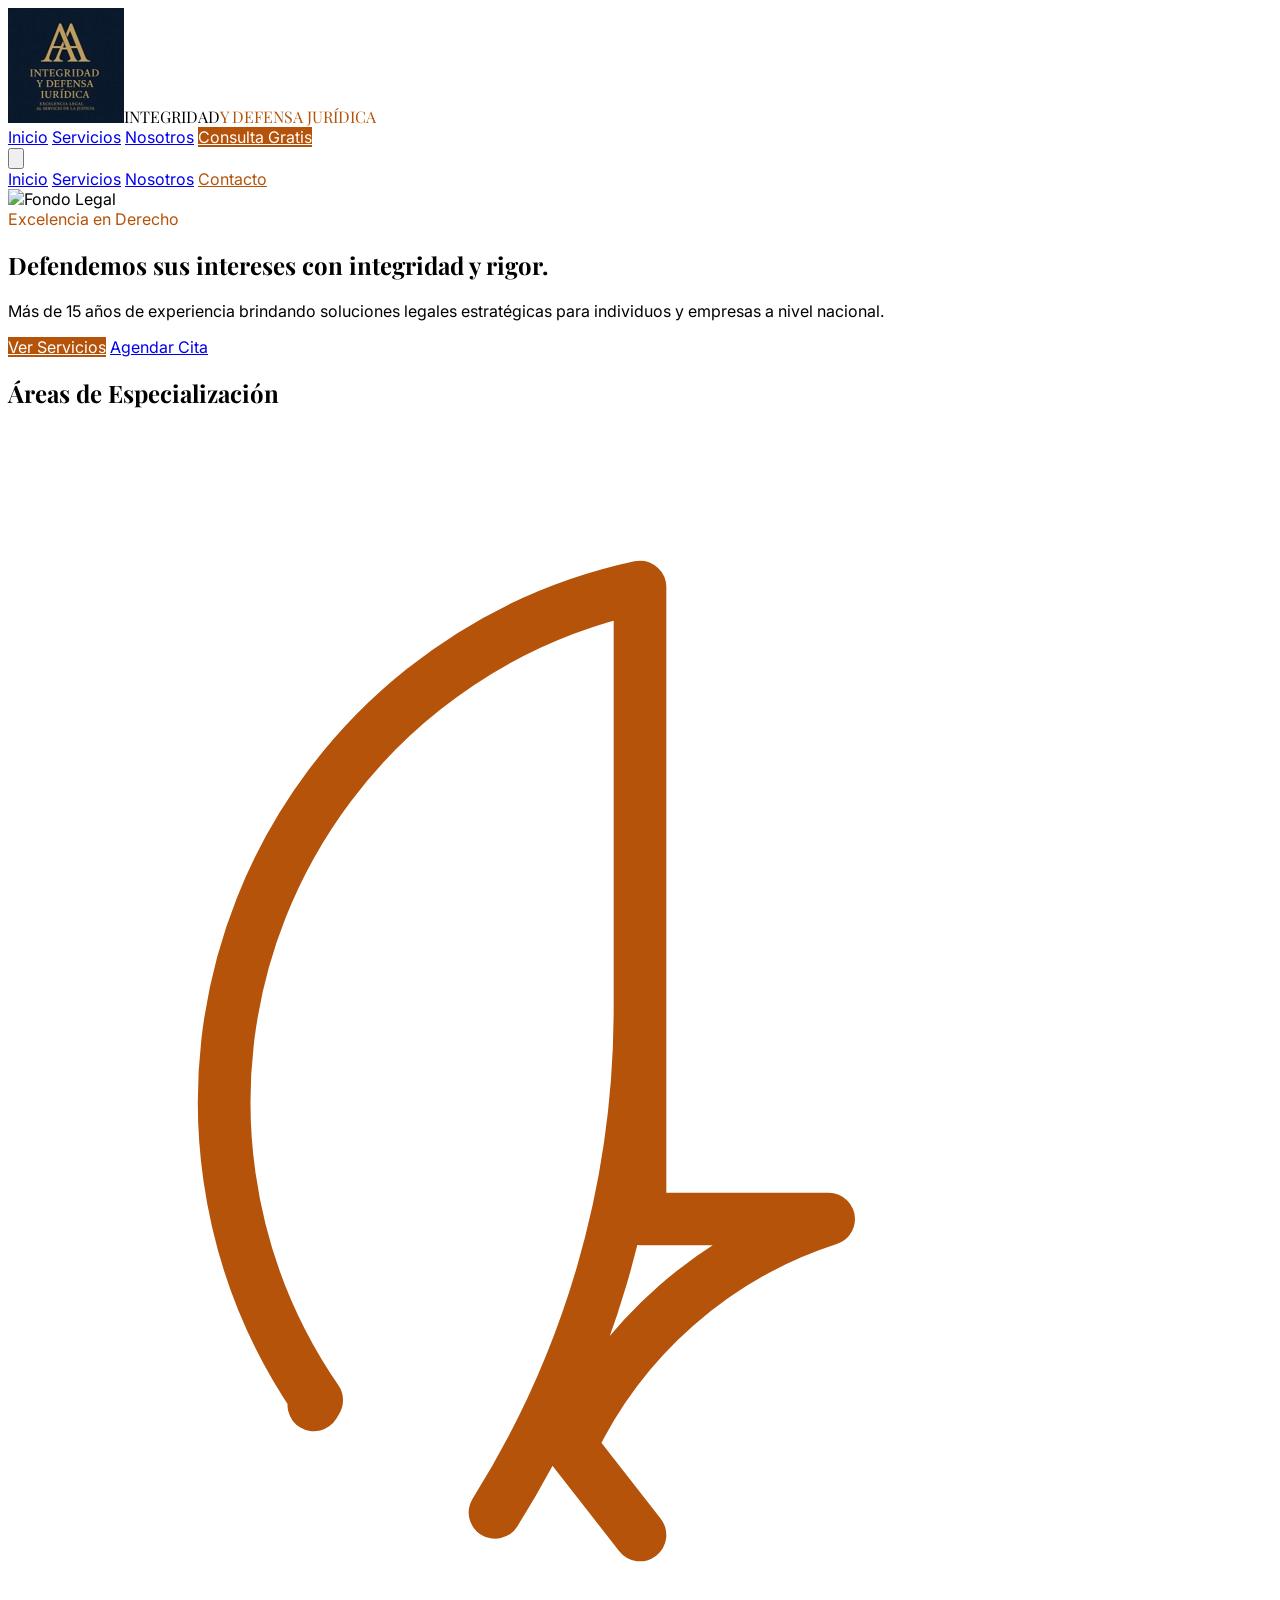
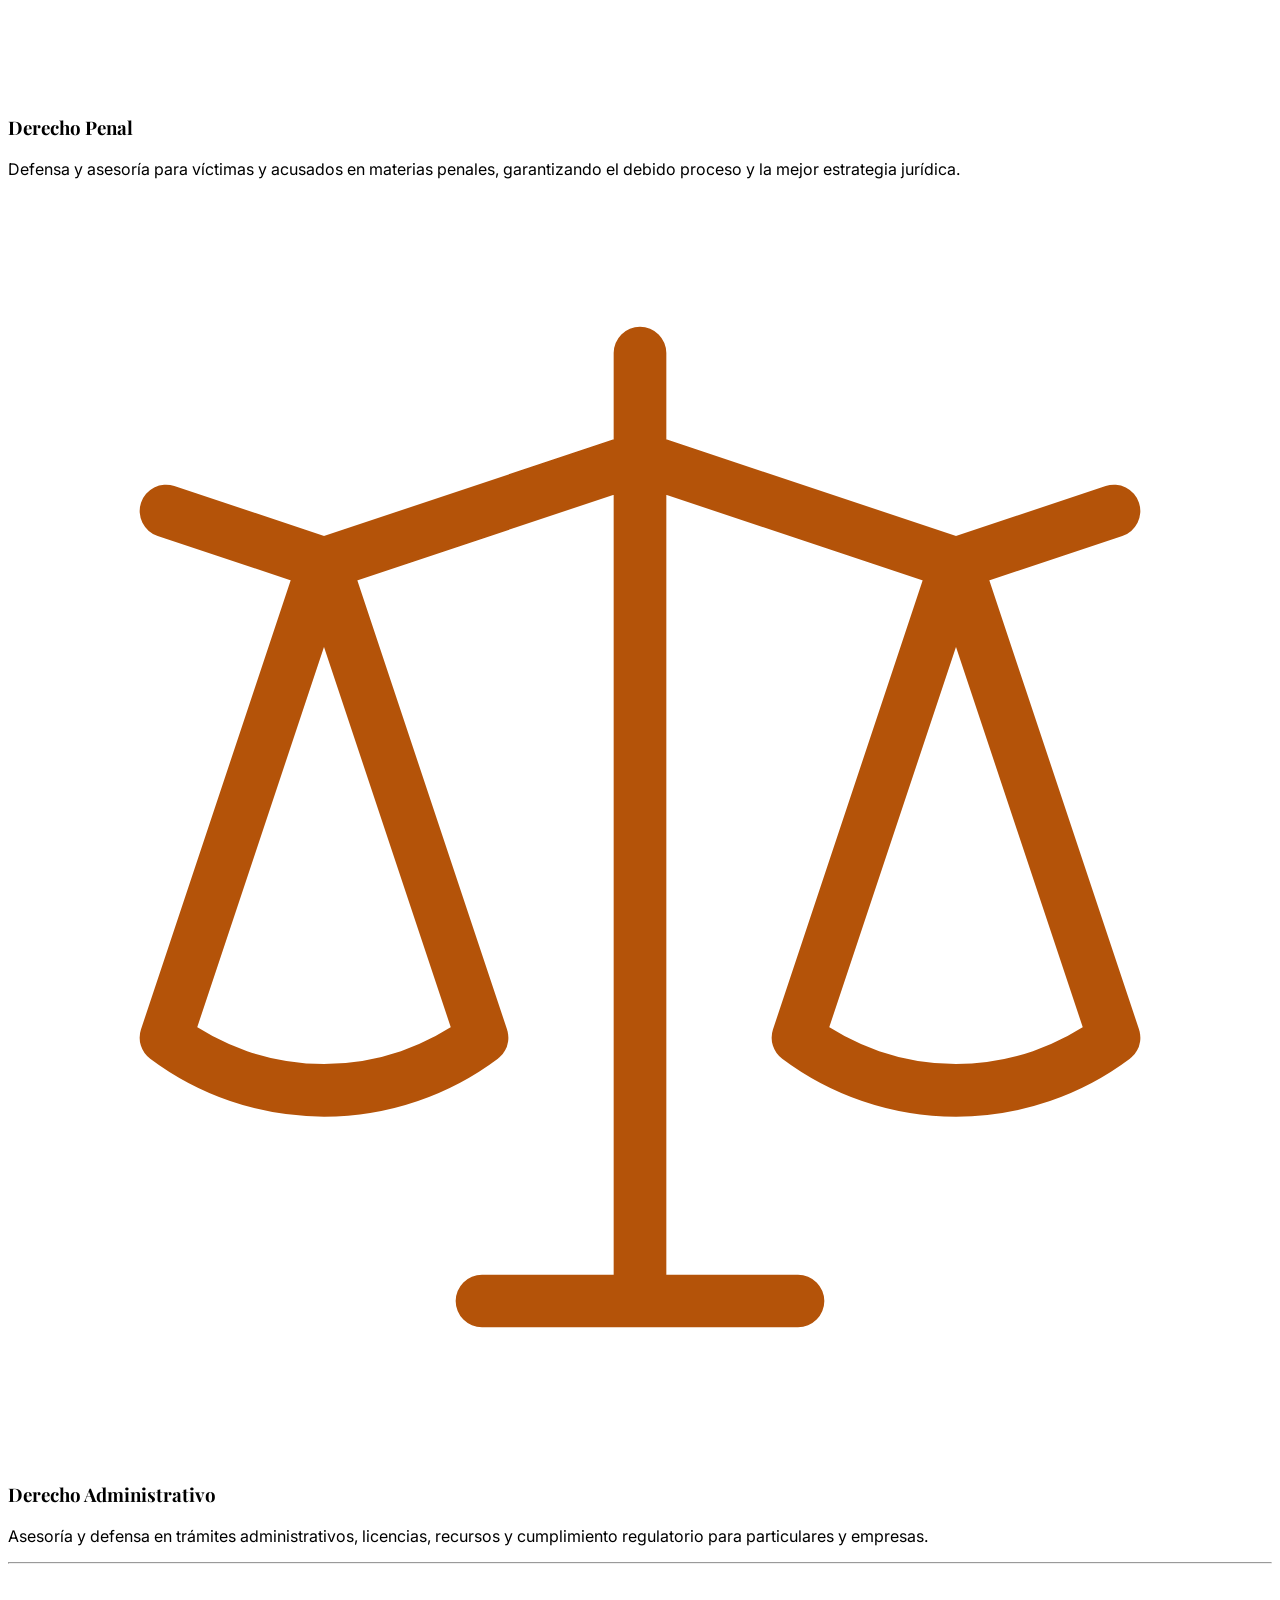
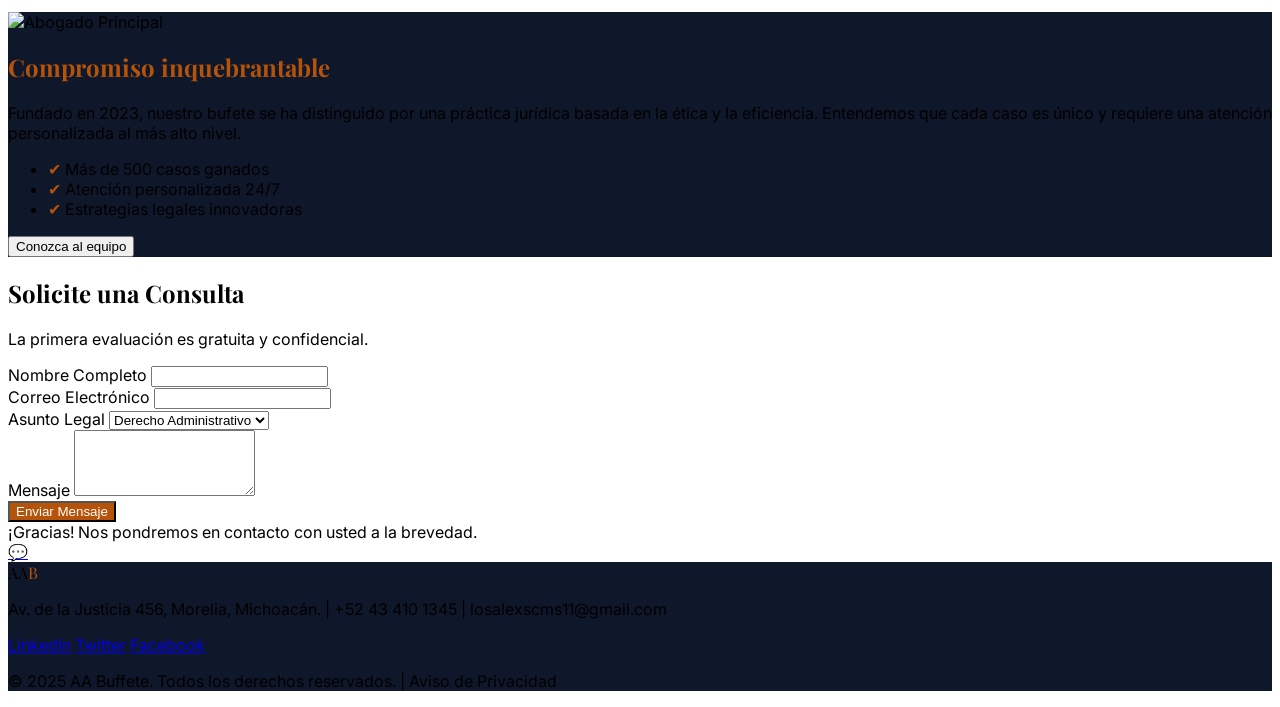
==== public/index.html @ da5827b7 "feat: Initialize Firebase project with hosting configuration and a basic landing page, restructuring" ====
<!DOCTYPE html>
<html lang="es">

<head>
  <meta charset="UTF-8">
  <meta name="viewport" content="width=device-width, initial-scale=1.0">
  <title>Integridad y Defensa Jurídica - Bufete de Abogados</title>
  <script src="https://cdn.tailwindcss.com"></script>
  <link
    href="https://fonts.googleapis.com/css2?family=Playfair+Display:wght@400;700&family=Inter:wght@300;400;600&display=swap"
    rel="stylesheet">
  <link rel="stylesheet" href="style.css">
  </style>
</head>

<body class="bg-slate-50 text-slate-900">

  <!-- Navegación -->
  <nav class="fixed w-full z-50 glass shadow-sm border-b border-slate-200">
    <div class="max-w-7xl mx-auto px-4 sm:px-6 lg:px-8">
      <div class="flex justify-between h-20 items-center">
        <div class="flex-shrink-0 flex items-center">
          <img src="logoAA.jpg" alt="Logo" class="h-16 mr-2 inline-block"><span
            class="text-2xl font-serif font-bold text-navy tracking-wider">INTEGRIDAD<span class="text-gold">Y DEFENSA
              JURÍDICA</span></span>
        </div>
        <div class="hidden md:block">
          <div class="ml-10 flex items-baseline space-x-8">
            <a href="#inicio"
              class="nav-link text-navy font-semibold px-3 py-2 text-sm uppercase tracking-wider">Inicio</a>
            <a href="#servicios"
              class="nav-link text-navy font-semibold px-3 py-2 text-sm uppercase tracking-wider">Servicios</a>
            <a href="#nosotros"
              class="nav-link text-navy font-semibold px-3 py-2 text-sm uppercase tracking-wider">Nosotros</a>
            <a href="#contacto"
              class="btn-gold px-6 py-2 rounded-sm text-sm font-bold uppercase tracking-widest shadow-lg">Consulta
              Gratis</a>
          </div>
        </div>
        <div class="md:hidden">
          <button id="mobile-menu-button" class="text-navy focus:outline-none">
            <svg class="h-6 w-6" fill="none" viewBox="0 0 24 24" stroke="currentColor">
              <path stroke-linecap="round" stroke-linejoin="round" stroke-width="2" d="4 6h16M4 12h16m-7 6h7" />
            </svg>
          </button>
        </div>
      </div>
    </div>
    <!-- Menú Móvil -->
    <div id="mobile-menu" class="hidden md:hidden bg-white border-t border-slate-200 px-4 py-4 space-y-2">
      <a href="#inicio" class="block px-3 py-2 text-navy font-semibold">Inicio</a>
      <a href="#servicios" class="block px-3 py-2 text-navy font-semibold">Servicios</a>
      <a href="#nosotros" class="block px-3 py-2 text-navy font-semibold">Nosotros</a>
      <a href="#contacto" class="block px-3 py-2 text-gold font-bold">Contacto</a>
    </div>
  </nav>

  <!-- Sección Hero -->
  <section id="inicio" class="relative h-screen flex items-center pt-20 overflow-hidden">
    <div class="absolute inset-0 z-0">
      <img src="https://images.unsplash.com/photo-1589829545856-d10d557cf95f?auto=format&fit=crop&q=80&w=2000"
        alt="Fondo Legal" class="w-full h-full object-cover opacity-20 grayscale">
      <div class="absolute inset-0 bg-gradient-to-r from-slate-50 via-slate-50 to-transparent"></div>
    </div>

    <div class="max-w-7xl mx-auto px-4 sm:px-6 lg:px-8 relative z-10">
      <div class="max-w-2xl">
        <span class="text-gold font-bold uppercase tracking-widest text-sm mb-4 block">Excelencia en
          Derecho</span>
        <h1 class="text-5xl md:text-7xl font-serif text-navy mb-6 leading-tight">Defendemos sus intereses con
          <span class="italic">integridad</span> y rigor.
        </h1>
        <p class="text-lg text-slate-600 mb-8 leading-relaxed">
          Más de 15 años de experiencia brindando soluciones legales estratégicas para individuos y empresas a
          nivel nacional.
        </p>
        <div class="flex space-x-4">
          <a href="#servicios" class="btn-gold px-8 py-4 rounded-sm font-bold shadow-xl">Ver Servicios</a>
          <a href="#contacto"
            class="border border-navy text-navy px-8 py-4 rounded-sm font-bold hover:bg-navy hover:text-white transition-all">Agendar
            Cita</a>
        </div>
      </div>
    </div>
  </section>

  <!-- Sección de Servicios -->
  <section id="servicios" class="py-24 bg-white">
    <div class="max-w-7xl mx-auto px-4 sm:px-6 lg:px-8">
      <div class="text-center mb-20">
        <h2 class="text-4xl font-serif text-navy mb-4">Áreas de Especialización</h2>
        <div class="h-1 w-20 bg-gold mx-auto"></div>
      </div>

      <div class="grid md:grid-cols-2 gap-8">
        <!-- Servicio: Derecho Penal -->
        <div class="p-8 border border-slate-100 hover:shadow-2xl transition-shadow bg-slate-50 group">
          <div class="text-gold mb-6 group-hover:scale-110 transition-transform duration-300">
            <svg class="w-12 h-12" fill="none" stroke="currentColor" viewBox="0 0 24 24">
              <path stroke-linecap="round" stroke-linejoin="round" stroke-width="1"
                d="M12 11c0 3.517-1.009 6.799-2.753 9.571m-3.44-2.04l.054-.09A10.003 10.003 0 0112 3v12m0 0h3.582a8.217 8.217 0 00-4.902 4.31L12 21" />
            </svg>
          </div>
          <h3 class="text-xl font-serif font-bold text-navy mb-3">Derecho Penal</h3>
          <p class="text-slate-600 leading-relaxed">Defensa y asesoría para víctimas y acusados en materias
            penales, garantizando el debido proceso y la mejor estrategia jurídica.</p>
        </div>
        <!-- Servicio: Derecho Administrativo -->
        <div class="p-8 border border-slate-100 hover:shadow-2xl transition-shadow bg-slate-50 group">
          <div class="text-gold mb-6 group-hover:scale-110 transition-transform duration-300">
            <svg class="w-12 h-12" fill="none" stroke="currentColor" viewBox="0 0 24 24">
              <path stroke-linecap="round" stroke-linejoin="round" stroke-width="1"
                d="M3 6l3 1m0 0l-3 9a5.002 5.002 0 006.001 0M6 7l3 9M6 7l6-2m6 2l3-1m-3 1l-3 9a5.002 5.002 0 006.001 0M18 7l3 9m-3-9l-6-2m0-2v2m0 16V5m0 16H9m3 0h3" />
            </svg>
          </div>
          <h3 class="text-xl font-serif font-bold text-navy mb-3">Derecho Administrativo</h3>
          <p class="text-slate-600 leading-relaxed">Asesoría y defensa en trámites administrativos, licencias,
            recursos y cumplimiento regulatorio para particulares y empresas.</p>
        </div>
      </div>

    </div>
    <hr>
    <br>
    <br>

  </section>

  <!-- Sección Nosotros -->
  <section id="nosotros" class="py-24 bg-navy text-white overflow-hidden">
    <div class="max-w-7xl mx-auto px-4 sm:px-6 lg:px-8">
      <div class="flex flex-col md:flex-row items-center gap-16">
        <div class="md:w-1/2 relative">
          <div class="absolute -top-4 -left-4 w-32 h-32 border-t-2 border-l-2 border-gold z-0"></div>
          <img src="https://images.unsplash.com/photo-1560250097-0b93528c311a?auto=format&fit=crop&q=80&w=800"
            alt="Abogado Principal"
            class="relative z-10 w-full rounded-sm grayscale hover:grayscale-0 transition-all duration-700 shadow-2xl">
          <div class="absolute -bottom-4 -right-4 w-32 h-32 border-b-2 border-r-2 border-gold z-0"></div>
        </div>
        <div class="md:w-1/2">
          <h2 class="text-4xl font-serif mb-6 italic text-gold">Compromiso inquebrantable</h2>
          <p class="text-lg text-slate-300 mb-6 leading-relaxed">
            Fundado en 2023, nuestro bufete se ha distinguido por una práctica jurídica basada en la ética y
            la eficiencia. Entendemos que cada caso es único y requiere una atención personalizada al más
            alto nivel.
          </p>
          <ul class="space-y-4 mb-8">
            <li class="flex items-center space-x-3">
              <span class="text-gold">✔</span>
              <span>Más de 500 casos ganados</span>
            </li>
            <li class="flex items-center space-x-3">
              <span class="text-gold">✔</span>
              <span>Atención personalizada 24/7</span>
            </li>
            <li class="flex items-center space-x-3">
              <span class="text-gold">✔</span>
              <span>Estrategias legales innovadoras</span>
            </li>
          </ul>
          <button
            class="bg-gold text-white px-10 py-4 font-bold tracking-widest uppercase text-sm hover:bg-white hover:text-navy transition-colors">Conozca
            al equipo</button>
        </div>
      </div>
    </div>
  </section>

  <!-- Sección Contacto -->
  <section id="contacto" class="py-24 bg-slate-50">
    <div class="max-w-4xl mx-auto px-4 sm:px-6 lg:px-8">
      <div class="bg-white p-10 md:p-16 shadow-2xl rounded-sm border-t-4 border-gold">
        <div class="text-center mb-12">
          <h2 class="text-3xl font-serif text-navy mb-2">Solicite una Consulta</h2>
          <p class="text-slate-500 italic">La primera evaluación es gratuita y confidencial.</p>
        </div>
        <form id="contactForm" action="https://formspree.io/f/xdaaojvr" method="POST" class="space-y-6">
          <div class="grid md:grid-cols-2 gap-6">
            <div>
              <label class="block text-xs font-bold uppercase tracking-widest text-navy mb-2">Nombre
                Completo</label>
              <input type="text" name="name" required
                class="w-full bg-slate-50 border-b border-slate-300 py-3 px-4 focus:outline-none focus:border-gold transition-colors">
            </div>
            <div>
              <label class="block text-xs font-bold uppercase tracking-widest text-navy mb-2">Correo
                Electrónico</label>
              <input type="email" name="email" required
                class="w-full bg-slate-50 border-b border-slate-300 py-3 px-4 focus:outline-none focus:border-gold transition-colors">
            </div>
          </div>
          <div>
            <label class="block text-xs font-bold uppercase tracking-widest text-navy mb-2">Asunto
              Legal </label>
            <select name="subject" required
              class="w-full bg-slate-50 border-b border-slate-300 py-3 px-4 focus:outline-none focus:border-gold transition-colors appearance-none">
              <option>Derecho Administrativo</option>
              <option>Derecho Penal</option>

            </select>
          </div>
          <div>
            <label class="block text-xs font-bold uppercase tracking-widest text-navy mb-2">Mensaje</label>
            <textarea rows="4" name="message"
              class="w-full bg-slate-50 border-b border-slate-300 py-3 px-4 focus:outline-none focus:border-gold transition-colors"></textarea>
          </div>
          <div class="text-center">
            <button type="submit"
              class="btn-gold w-full md:w-auto px-12 py-4 font-bold uppercase tracking-widest">Enviar
              Mensaje</button>
          </div>
        </form>
        <div id="success-msg" class="hidden mt-6 p-4 bg-green-50 text-green-700 text-center rounded">
          ¡Gracias! Nos pondremos en contacto con usted a la brevedad.
        </div>
      </div>
    </div>
  </section>

<a href="https://wa.me/51987654321?text=Hola,%20quisiera%20m%C3%A1s%20informaci%C3%B3n." 
   target="_blank"
   class="fixed bottom-6 right-6 w-14 h-14 bg-green-500 text-white rounded-full flex items-center justify-center shadow-lg hover:bg-green-600 transition-colors z-50">
  💬
</a>


  <!-- Footer -->
  <footer class="bg-navy py-12 border-t border-slate-800">
    <div class="max-w-7xl mx-auto px-4 sm:px-6 lg:px-8 text-center">
      <span class="text-xl font-serif font-bold text-white tracking-tight mb-4 block">AA<span
          class="text-gold">B</span></span>
      <p class="text-slate-500 text-sm mb-6">
        Av. de la Justicia 456, Morelia, Michoacán. | +52 43 410 1345 | losalexscms11@gmail.com
      </p>
      <div class="flex justify-center space-x-6 mb-8 text-slate-400">
        <a href="#" class="hover:text-gold transition-colors">LinkedIn</a>
        <a href="#" class="hover:text-gold transition-colors">Twitter</a>
        <a href="#" class="hover:text-gold transition-colors">Facebook</a>
      </div>
      <p class="text-slate-600 text-xs uppercase tracking-widest">
        © 2025 AA Buffete. Todos los derechos reservados. | Aviso de Privacidad
      </p>
    </div>
  </footer>

  <!-- Firebase SDKs (modo compat) -->
<script src="https://www.gstatic.com/firebasejs/12.7.0/firebase-app-compat.js"></script>
<script src="https://www.gstatic.com/firebasejs/12.7.0/firebase-firestore-compat.js"></script>
<script src="https://www.gstatic.com/firebasejs/12.7.0/firebase-analytics-compat.js"></script>

<!-- Tu script personalizado -->
<script src="script.js"></script>
</body>

</html>
---- public/style.css ----
:root {
    --primary: #0f172a;
    --accent: #b45309;
}

body {
    font-family: 'Inter', sans-serif;
    scroll-behavior: smooth;
}

h1,
 h2,
 h3,
 .font-serif {
    font-family: 'Playfair Display', serif;
}

.bg-navy {
    background-color: var(--primary);
}

.text-gold {
    color: var(--accent);
}

.border-gold {
    border-color: var(--accent);
}

.btn-gold {
    background-color: var(--accent);
    color: white;
    transition: all 0.3s ease;
}

.btn-gold:hover {
    background-color: #92400e;
    transform: translateY(-2px);
}

.nav-link {
    position: relative;
}

.nav-link::after {
    content: '';
    position: absolute;
    width: 0;
    height: 2px;
    bottom: -4px;
    left: 0;
    background-color: var(--accent);
    transition: width 0.3s ease;
}

.nav-link:hover::after {
    width: 100%;
}

.glass {
    background: rgba(255, 255, 255, 0.95);
    backdrop-filter: blur(10px);
}
.whatsapp-button {
  display: inline-block;
  background-color: #25D366;
  color: white;
  padding: 12px 24px;
  border-radius: 8px;
  text-decoration: none;
  font-weight: bold;
  transition: background-color 0.3s;
}

.whatsapp-button:hover {
  background-color: #1ebe5a;
}
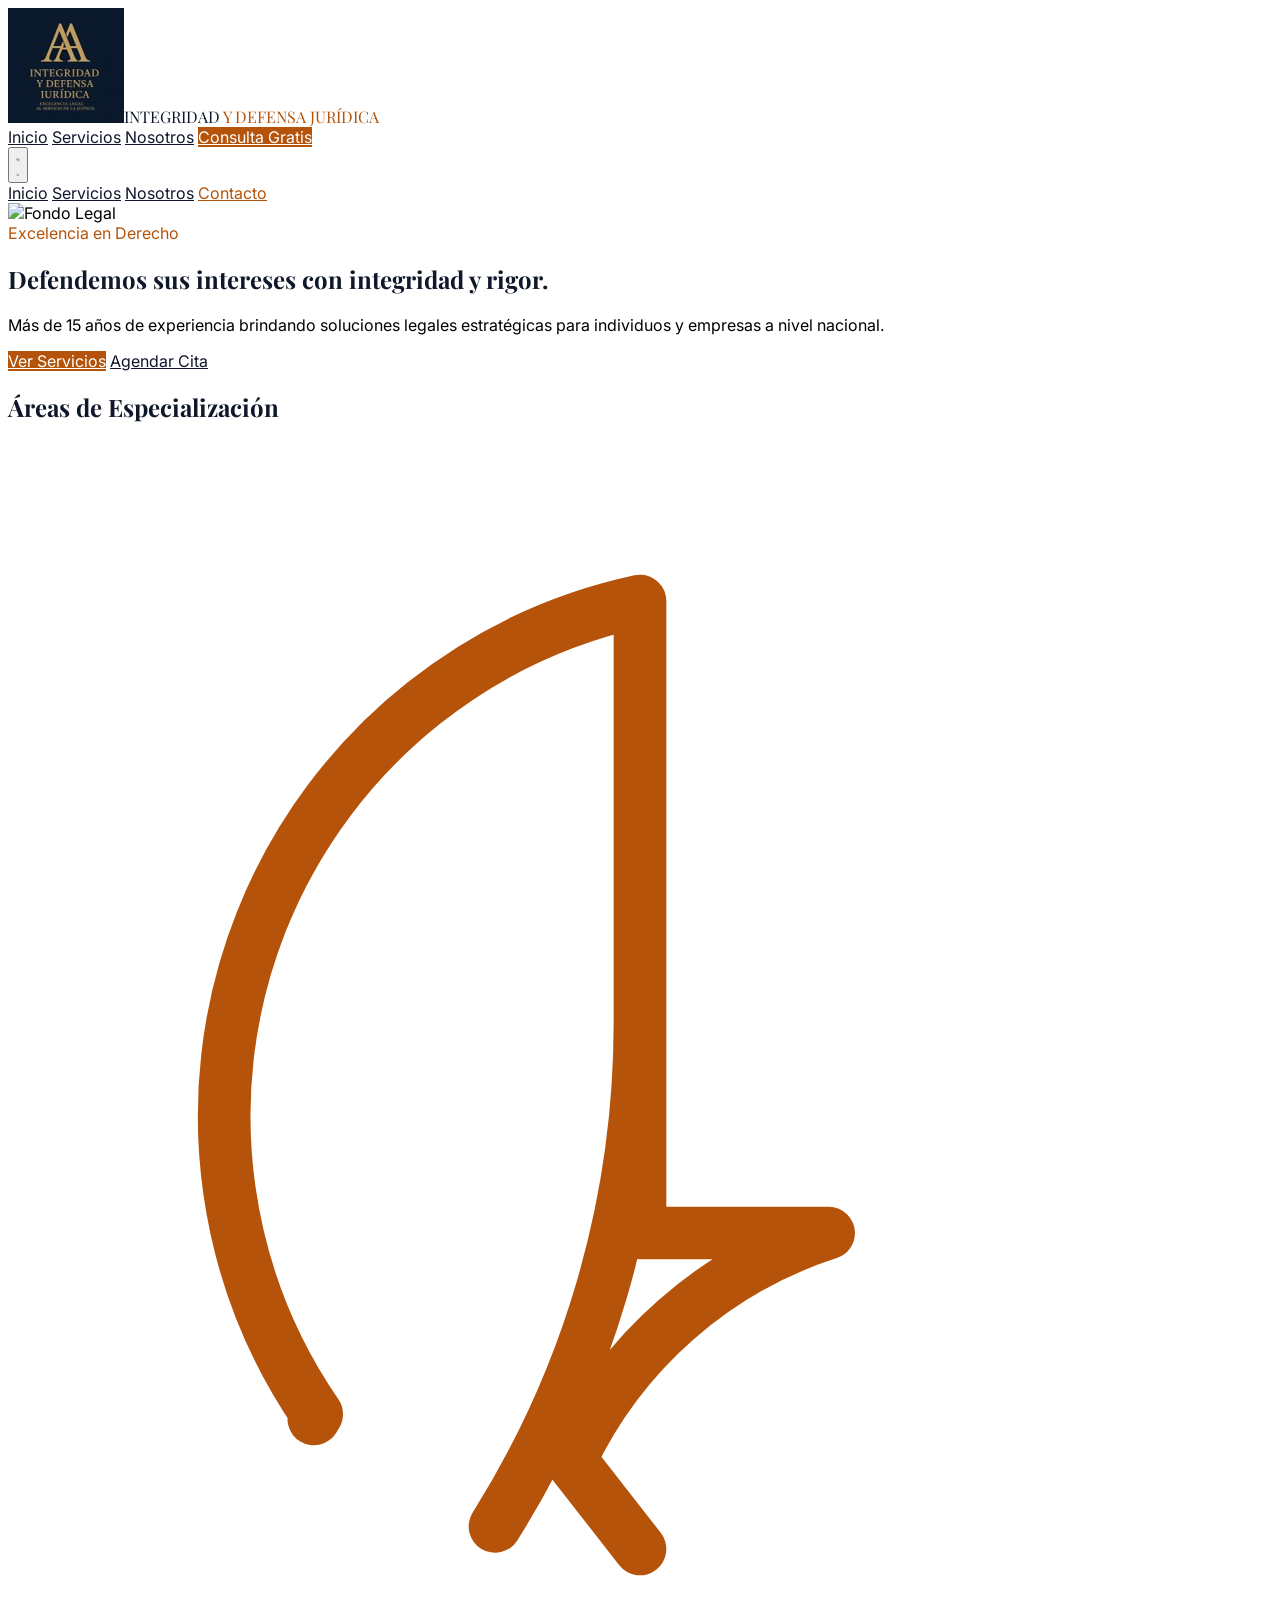
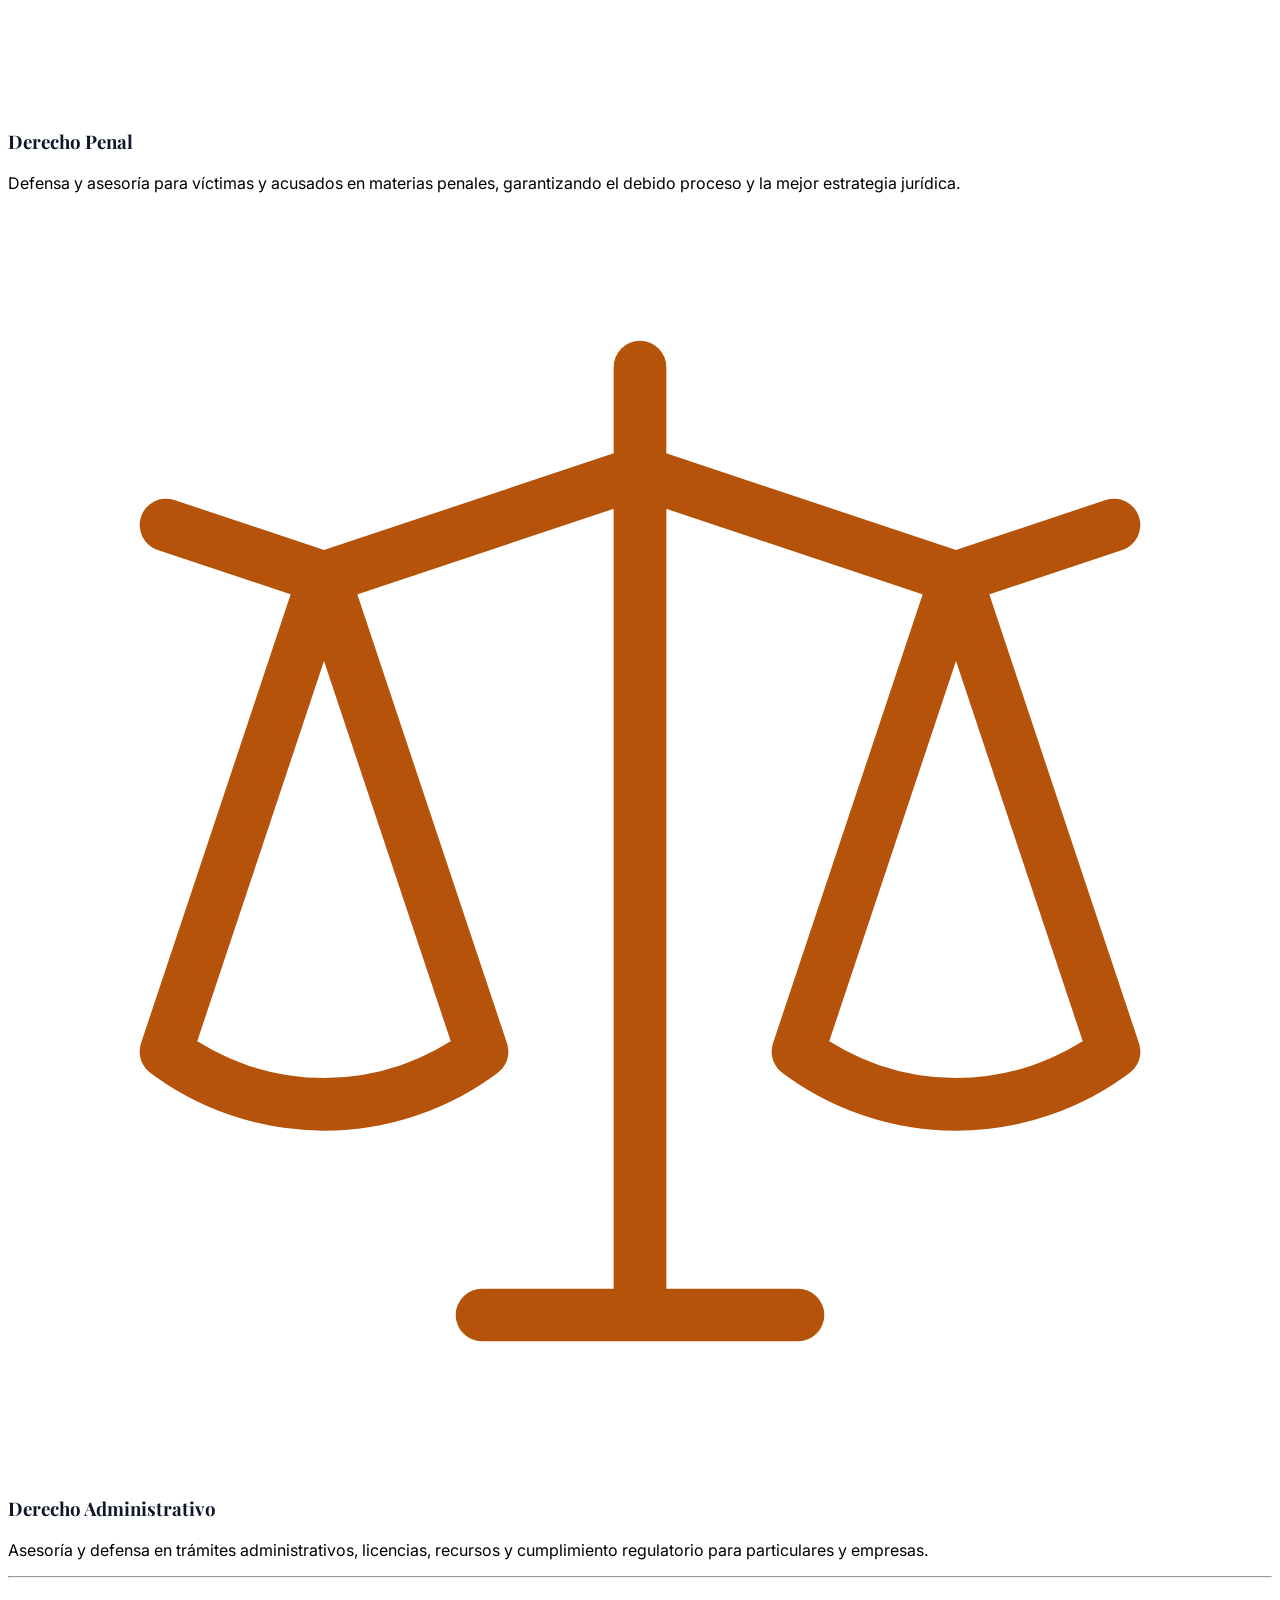
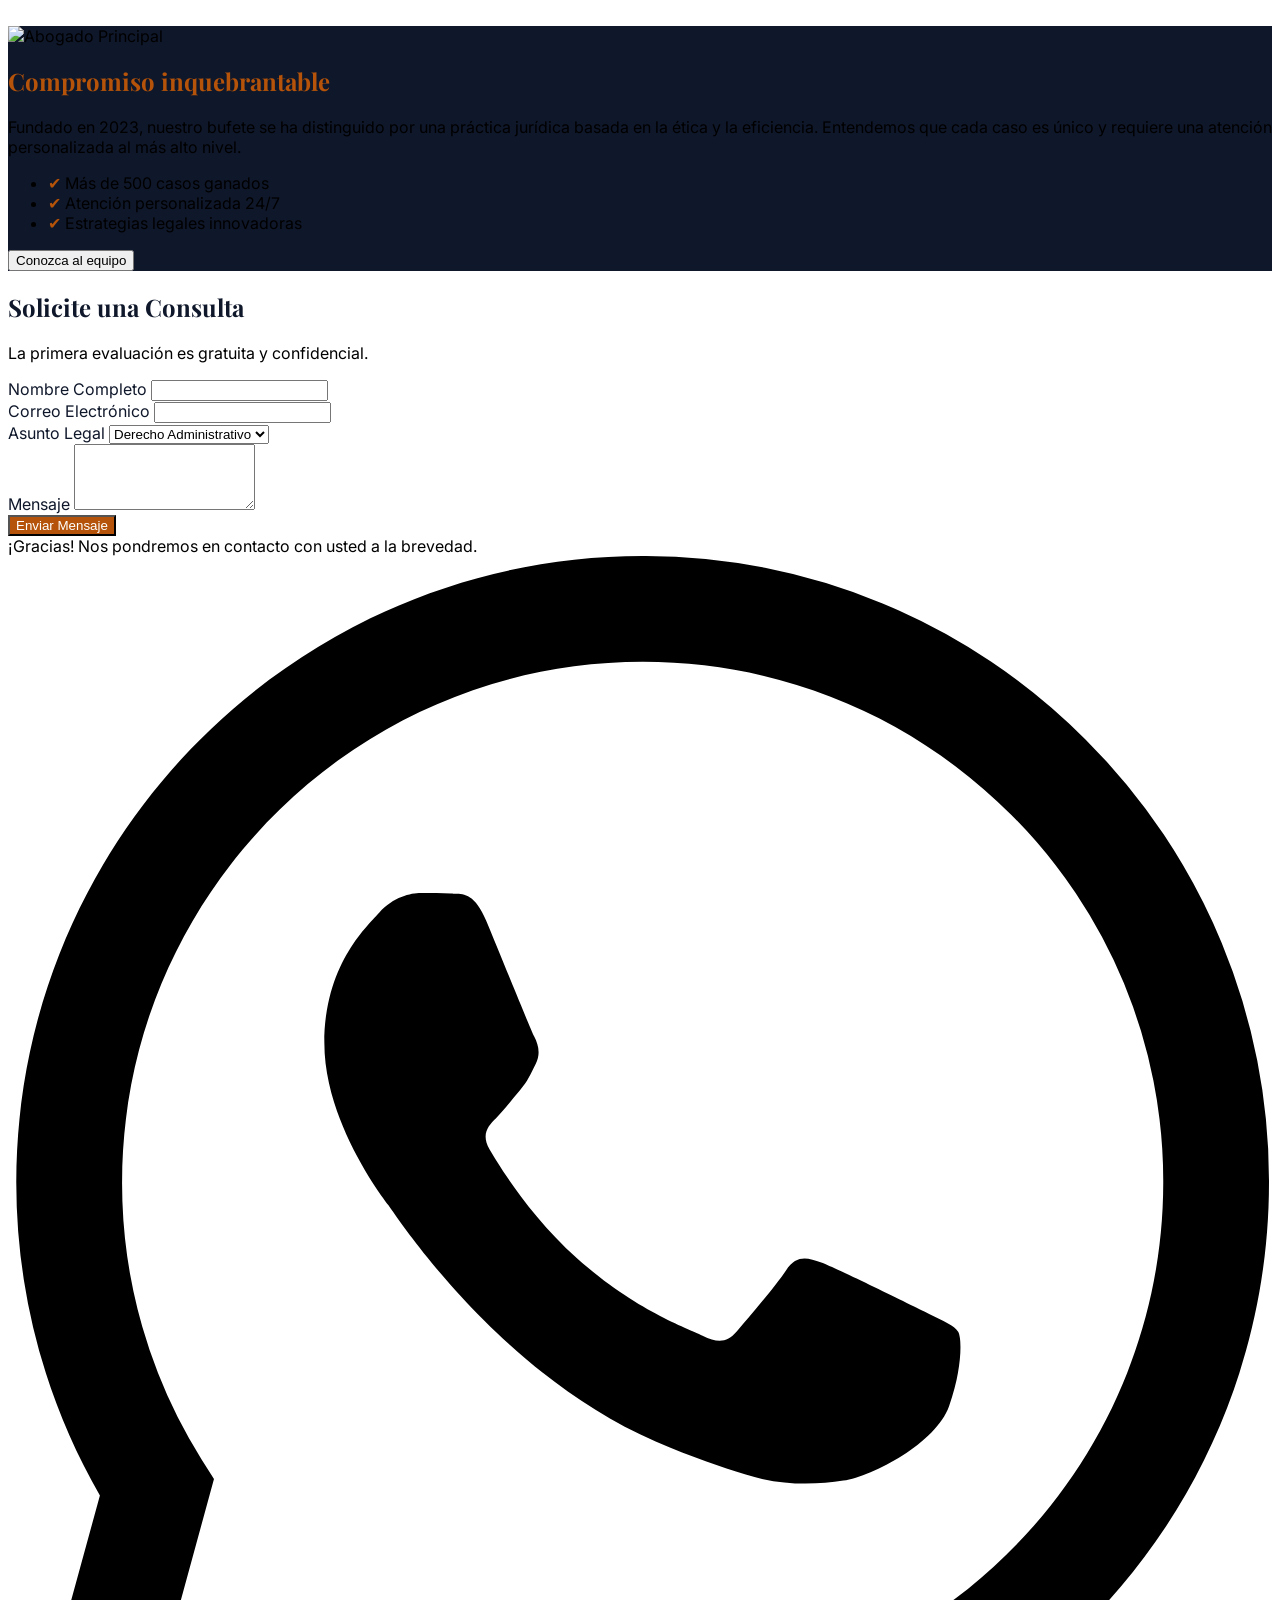
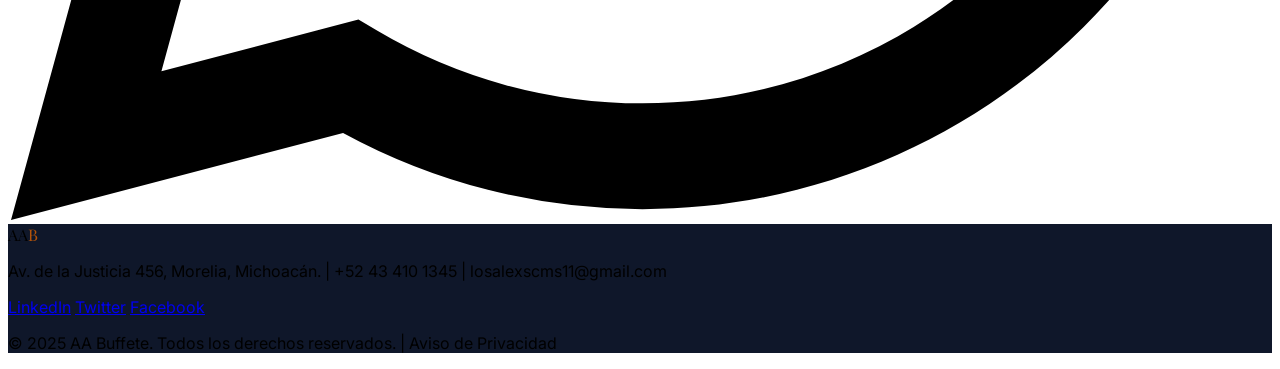
==== commit 2f0cfc45: "Please provide the file changes to generate a commit message." ====
--- a/public/index.html
+++ b/public/index.html
@@ -20,9 +20,9 @@
     <div class="max-w-7xl mx-auto px-4 sm:px-6 lg:px-8">
       <div class="flex justify-between h-20 items-center">
         <div class="flex-shrink-0 flex items-center">
-          <img src="logoAA.jpg" alt="Logo" class="h-16 mr-2 inline-block"><span
-            class="text-2xl font-serif font-bold text-navy tracking-wider">INTEGRIDAD<span class="text-gold">Y DEFENSA
-              JURÍDICA</span></span>
+          <img src="logoAA.jpg" alt="Logo" class="h-10 md:h-16 mr-2 inline-block"><span
+            class="text-sm md:text-2xl font-serif font-bold text-navy tracking-wider leading-tight">INTEGRIDAD<span
+              class="text-gold block md:inline"> Y DEFENSA JURÍDICA</span></span>
         </div>
         <div class="hidden md:block">
           <div class="ml-10 flex items-baseline space-x-8">
@@ -38,9 +38,14 @@
           </div>
         </div>
         <div class="md:hidden">
-          <button id="mobile-menu-button" class="text-navy focus:outline-none">
-            <svg class="h-6 w-6" fill="none" viewBox="0 0 24 24" stroke="currentColor">
-              <path stroke-linecap="round" stroke-linejoin="round" stroke-width="2" d="4 6h16M4 12h16m-7 6h7" />
+          <button id="mobile-menu-button" class="text-slate-900 focus:outline-none p-2">
+            <!-- Icono Hamburguesa (visible por defecto) -->
+            <svg id="icon-menu" class="h-8 w-8 block" fill="none" viewBox="0 0 24 24" stroke="currentColor">
+              <path stroke-linecap="round" stroke-linejoin="round" stroke-width="2" d="M4 6h16M4 12h16m-7 6h7" />
+            </svg>
+            <!-- Icono X (oculto por defecto) -->
+            <svg id="icon-close" class="h-8 w-8 hidden" fill="none" viewBox="0 0 24 24" stroke="currentColor">
+              <path stroke-linecap="round" stroke-linejoin="round" stroke-width="2" d="M6 18L18 6M6 6l12 12" />
             </svg>
           </button>
         </div>
@@ -217,11 +222,13 @@
     </div>
   </section>
 
-<a href="https://wa.me/51987654321?text=Hola,%20quisiera%20m%C3%A1s%20informaci%C3%B3n." 
-   target="_blank"
-   class="fixed bottom-6 right-6 w-14 h-14 bg-green-500 text-white rounded-full flex items-center justify-center shadow-lg hover:bg-green-600 transition-colors z-50">
-  💬
-</a>
+  <a href="https://wa.me/524432449881?text=Hola,%20quisiera%20m%C3%A1s%20informaci%C3%B3n." target="_blank"
+    class="fixed bottom-6 right-6 w-16 h-16 bg-green-500 text-white rounded-full flex items-center justify-center shadow-lg hover:bg-green-600 hover:scale-110 hover:shadow-2xl transition-all duration-300 z-50">
+    <svg class="w-9 h-9 fill-current" viewBox="0 0 24 24" xmlns="http://www.w3.org/2000/svg">
+      <path
+        d="M17.472 14.382c-.297-.149-1.758-.867-2.03-.967-.273-.099-.471-.148-.67.15-.197.297-.767.966-.94 1.164-.173.199-.347.223-.644.075-.297-.15-1.255-.463-2.39-1.475-.883-.788-1.48-1.761-1.653-2.059-.173-.297-.018-.458.13-.606.134-.133.298-.347.446-.52.149-.174.198-.298.298-.497.099-.198.05-.371-.025-.52-.075-.149-.669-1.612-.916-2.207-.242-.579-.487-.5-.669-.51-.173-.008-.371-.01-.57-.01-.198 0-.52.074-.792.372-.272.297-1.04 1.016-1.04 2.479 0 1.462 1.065 2.875 1.213 3.074.149.198 2.096 3.2 5.077 4.487.709.306 1.262.489 1.694.625.712.227 1.36.195 1.871.118.571-.085 1.758-.719 2.006-1.413.248-.694.248-1.289.173-1.413-.074-.124-.272-.198-.57-.347m-5.421 7.403h-.004a9.87 9.87 0 01-5.031-1.378l-.361-.214-3.741.982.998-3.648-.235-.374a9.86 9.86 0 01-1.51-5.26c.001-5.45 4.436-9.884 9.888-9.884 2.64 0 5.122 1.03 6.988 2.898a9.825 9.825 0 012.893 6.994c-.003 5.45-4.437 9.884-9.885 9.884m8.413-18.297A11.815 11.815 0 0012.05 0C5.495 0 .16 5.335.157 11.892c0 2.096.547 4.142 1.588 5.945L.057 24l6.305-1.654a11.882 11.882 0 005.683 1.448h.005c6.554 0 11.89-5.335 11.893-11.893a11.821 11.821 0 00-3.48-8.413Z" />
+    </svg>
+  </a>
 
 
   <!-- Footer -->
@@ -244,12 +251,12 @@
   </footer>
 
   <!-- Firebase SDKs (modo compat) -->
-<script src="https://www.gstatic.com/firebasejs/12.7.0/firebase-app-compat.js"></script>
-<script src="https://www.gstatic.com/firebasejs/12.7.0/firebase-firestore-compat.js"></script>
-<script src="https://www.gstatic.com/firebasejs/12.7.0/firebase-analytics-compat.js"></script>
-
-<!-- Tu script personalizado -->
-<script src="script.js"></script>
+  <script src="https://www.gstatic.com/firebasejs/12.7.0/firebase-app-compat.js"></script>
+  <script src="https://www.gstatic.com/firebasejs/12.7.0/firebase-firestore-compat.js"></script>
+  <script src="https://www.gstatic.com/firebasejs/12.7.0/firebase-analytics-compat.js"></script>
+
+  <!-- Tu script personalizado -->
+  <script src="script.js"></script>
 </body>
 
 </html>
--- a/public/style.css
+++ b/public/style.css
@@ -17,6 +17,10 @@
 
 .bg-navy {
     background-color: var(--primary);
+}
+
+.text-navy {
+    color: var(--primary);
 }
 
 .text-gold {
